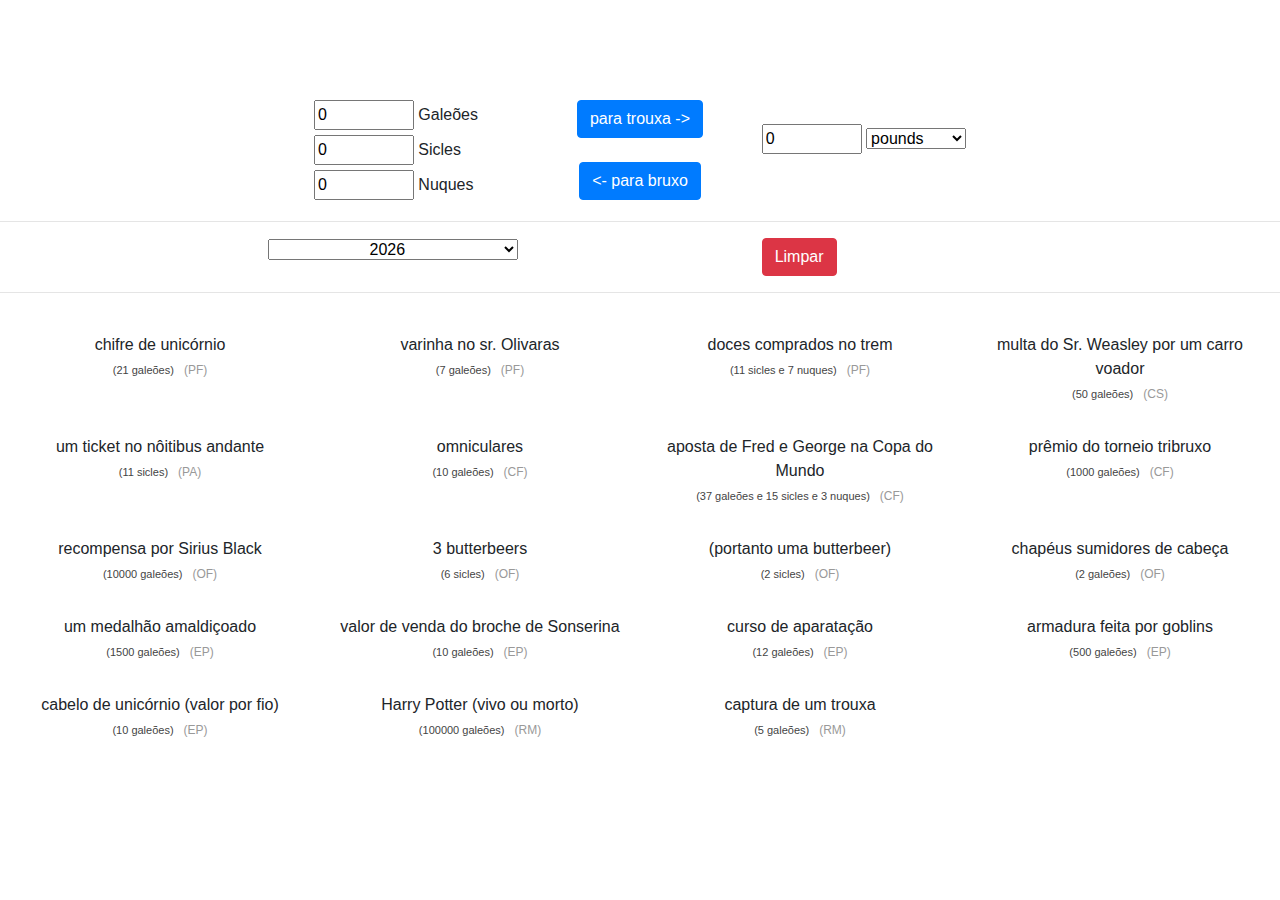
==== embed-full.html @ 97f89f83 "embed versions" ====
<!DOCTYPE html>
<html lang="pt-br">
<head>
	<title>nRT | calculadora de conversões financeiras de Harry Potter</title>
	<meta charset="utf-8">
	<meta name="viewport" content="width=device-width, initial-scale=1.0">

	<!-- SHARING META -->
	<meta property="og:type" content="website"/>
	<meta property="og:title" content="nRT: necrotério das desgraças"/>
	<meta property="og:description" content="Mortes em perspectiva"/>
	<meta property="og:site_name" content="nRT"/>
	<meta property="og:url" content="http://nrt.paulovelho.com.br/play/to-the-core/"/>
	<meta property="og:image" content="http://nrt.paulovelho.com.br/play/to-the-core/images/deep-earth.jpg"/>
	<meta property="twitter:image" content="http://nrt.paulovelho.com.br/play/to-the-core/images/deep-earth.jpg"/>
	<meta property="twitter:card" content="summary"/>
	<meta property="twitter:site" content="nRT"/>
	<meta property="twitter:title" content="nRT: necrotério das desgraças"/>
	<meta property="twitter:description" content="Mortes em perspectiva"/>

<!-- Global site tag (gtag.js) - Google Analytics -->
<script async src="https://www.googletagmanager.com/gtag/js?id=UA-12115523-3"></script>
<script>
  window.dataLayer = window.dataLayer || [];
  function gtag(){dataLayer.push(arguments);}
  gtag('js', new Date());

  gtag('config', 'UA-12115523-3');
</script>


	<link href='css/bootstrap.min.css' rel='stylesheet'>
	<link href='css/style.css' rel='stylesheet'>

</head>
<body>

	<div class="row calculator">
		<div class="col-sm-5 currency-hp">
			<input type="number" onkeypress="return event.charCode >= 48 && event.charCode <= 57" id="galleons" name="galleons" />
				<label for="galleons">Galeões</label><br/>
			<input type="number" onkeypress="return event.charCode >= 48 && event.charCode <= 57" id="sickles" name="sickles" />
				<label for="sickles">Sicles</label><br/>
			<input type="number" onkeypress="return event.charCode >= 48 && event.charCode <= 57" id="knuts" name="knuts" />
				<label for="knuts">Nuques</label><br/>
		</div>
		<div class="col-sm-2 center">
			<button class="btn btn-primary" onclick="toTrouxa();">
				para trouxa ->
			</button>
			<br/><br/>
			<button class="btn btn-primary" onclick="toBruxo();">
				<- para bruxo
			</button>
		</div>
		<div class="col-sm-5 currency-rl">
			<span class="more-info"></span><br/>
			<input type="number" id="trouxa" name="trouxa" class="form" />
			<select id="currency" onchange="toTrouxa();"></select>
		</div>
	</div>

	<hr/>
	<div class="row year">
		<div class="col-sm-5 year-hp">
			<select id="year-hp"></select>
		</div>
		<div class="col-sm-2">
		</div>
		<div class="col-sm-2">
			<button class="btn btn-danger" onclick="reset();">Limpar</button>
		</div>
		<div class="col-sm-3"></div>		
	</div>

	<hr/>
	<br/>

	<div class="row list" id="item-list">
	</div>

</body>

	<script type='text/javascript' src='js/_jquery.min.js'></script>
	<script type='text/javascript' src='js/conversion.js'></script>
	<script type='text/javascript' src='js/inflation.js'></script>
	<script type='text/javascript' src='js/logger.js'></script>
	<script type='text/javascript' src='js/book-list.js'></script>

	<script type='text/javascript' src='js/load.js'></script>

</html>
---- css/style.css ----
a:hover {
	color: inherit;
	text-decoration: none;
}

.center {
	text-align: center;
}

.site-title {
	font-family: "Merriweather", sans-serif;
	font-weight: bolder;
	color: #212529;
}

.page-title {
	font-variant: small-caps;
}

.header {
	background-color: #FFF;
	height: 50px;
}
.header a {
	color: #333;
}
.header a:hover {
	color: #550;
}
.container {
	margin-top: 50px;
	padding-bottom: 300px;
}


/* Footer
-------------------------------------------------- */
.footer {
	text-align: center;
	padding: 20px 0;
	margin-top: 30px;
	border-top: 1px solid #e5e5e5;
	background-color: #f5f5f5;
	height: 100px;
}
.footer p {
	margin-bottom: 0;
	color: #777;
}
.footer-links {
	margin: 10px 0;
}
.footer-links li {
	display: inline;
	padding: 0 2px;
}
.footer-links li:first-child {
	padding-left: 0;
}


.row {
	margin-left: 0 !important;
	margin-right: 0 !important;
}

.row.calculator {
	margin-top: 100px;
}
.currency-hp, .year-hp {
	text-align: right;
}
.currency-hp input {
	width: 100px;
}
.currency-rl input, .currency-rl select {
	width: 100px;
}
.year-hp option {
	text-align: center;
}
.currency-hp label {
	width: 100px;
	text-align: left;
}
select {
	width: 250px;
}


.log {
    margin: 50px auto 10px;
}
#log {
    background-color: #111;
    color: green;
    text-align: left;
    font-family: monospace;
    padding: 10px;
    height: 200px;
    overflow-y: scroll;
}
.debug-info {
	text-align: right;
	margin-top: 20px;
}


.list {

}
.list .item {
	text-align: center;
	cursor: pointer;
	padding-bottom: 30px;
}
.list .item .value {
	clear: both;
	color: #444;
	font-size: 11px;
}
.list .item .book {
	padding-left: 10px;	
	color: #999;
	font-size: 12px;
}
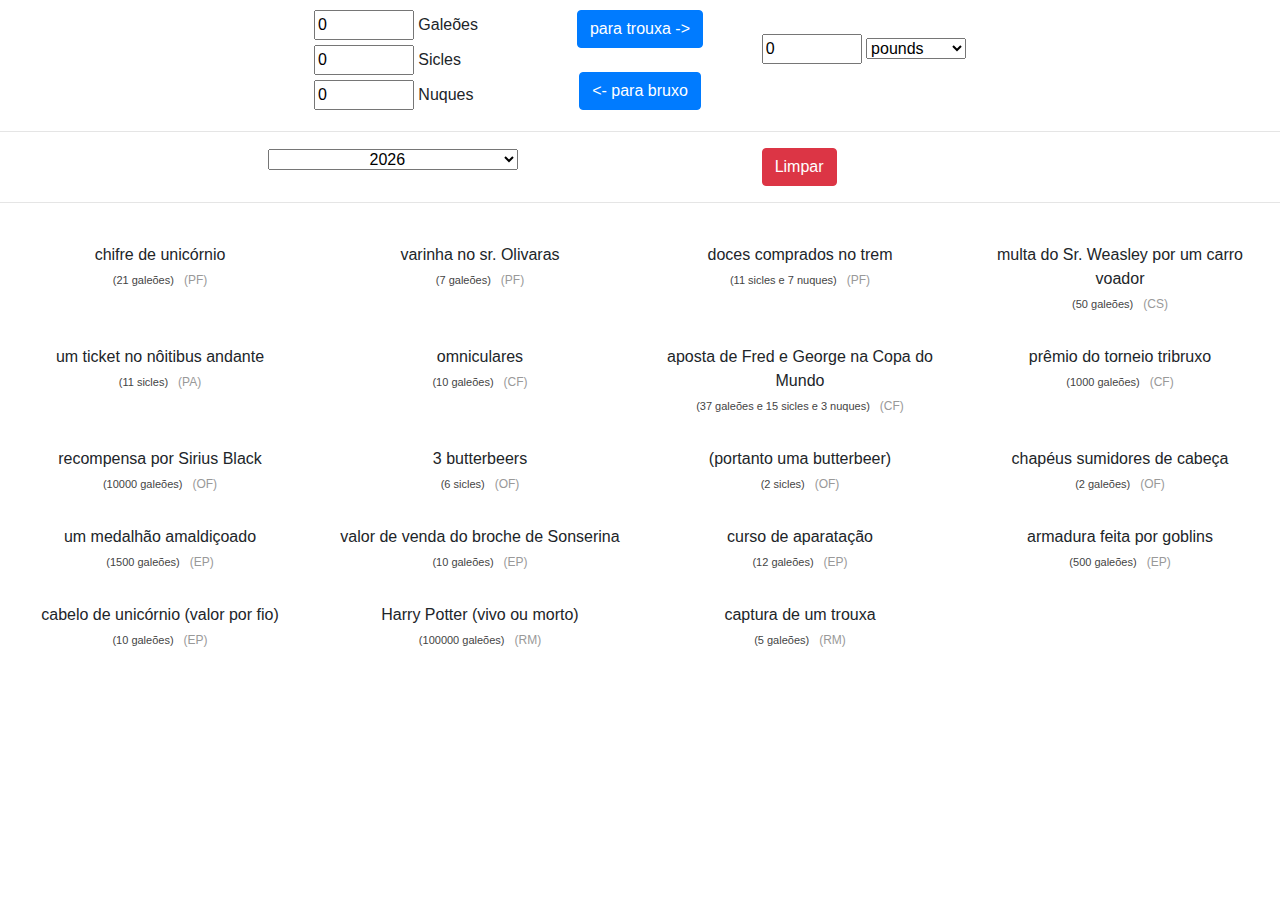
==== commit 6eccb7d2: "fixing embed styles" ====
--- a/embed-full.html
+++ b/embed-full.html
@@ -35,7 +35,7 @@
 </head>
 <body>
 
-	<div class="row calculator">
+	<div class="row calculator-embed">
 		<div class="col-sm-5 currency-hp">
 			<input type="number" onkeypress="return event.charCode >= 48 && event.charCode <= 57" id="galleons" name="galleons" />
 				<label for="galleons">Galeões</label><br/>
--- a/css/style.css
+++ b/css/style.css
@@ -67,6 +67,9 @@
 .row.calculator {
 	margin-top: 100px;
 }
+.row.calculator-embed {
+	margin-top: 10px;
+}
 .currency-hp, .year-hp {
 	text-align: right;
 }
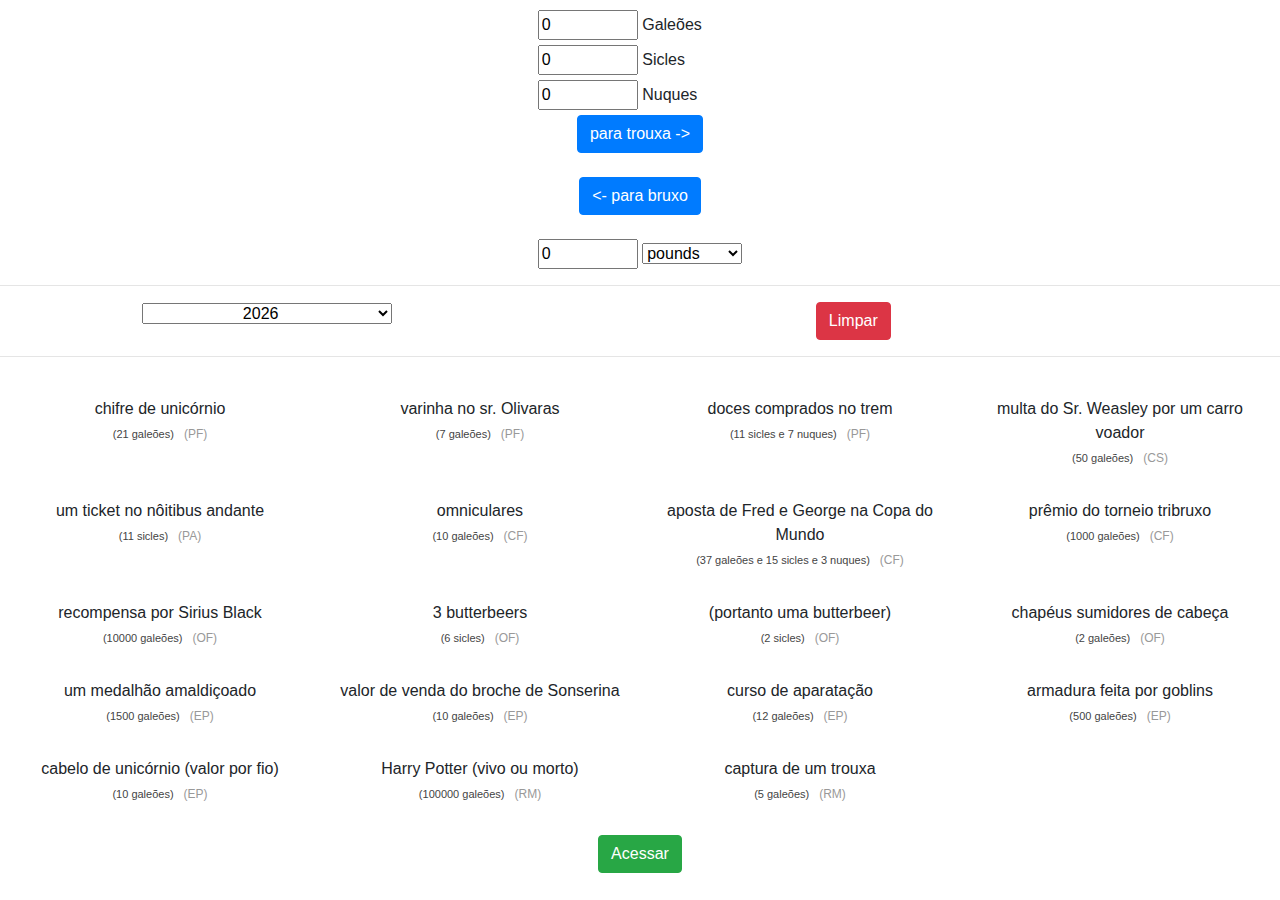
==== commit a030609b: "git share and responsive tweaks" ====
--- a/embed-full.html
+++ b/embed-full.html
@@ -36,7 +36,7 @@
 <body>
 
 	<div class="row calculator-embed">
-		<div class="col-sm-5 currency-hp">
+		<div class="col-sm-12 currency-hp">
 			<input type="number" onkeypress="return event.charCode >= 48 && event.charCode <= 57" id="galleons" name="galleons" />
 				<label for="galleons">Galeões</label><br/>
 			<input type="number" onkeypress="return event.charCode >= 48 && event.charCode <= 57" id="sickles" name="sickles" />
@@ -44,7 +44,7 @@
 			<input type="number" onkeypress="return event.charCode >= 48 && event.charCode <= 57" id="knuts" name="knuts" />
 				<label for="knuts">Nuques</label><br/>
 		</div>
-		<div class="col-sm-2 center">
+		<div class="col-sm-12 center">
 			<button class="btn btn-primary" onclick="toTrouxa();">
 				para trouxa ->
 			</button>
@@ -53,7 +53,7 @@
 				<- para bruxo
 			</button>
 		</div>
-		<div class="col-sm-5 currency-rl">
+		<div class="col-sm-12 currency-rl">
 			<span class="more-info"></span><br/>
 			<input type="number" id="trouxa" name="trouxa" class="form" />
 			<select id="currency" onchange="toTrouxa();"></select>
@@ -62,21 +62,26 @@
 
 	<hr/>
 	<div class="row year">
-		<div class="col-sm-5 year-hp">
+		<div class="col-md-5 col-sm-12 year-hp">
 			<select id="year-hp"></select>
 		</div>
-		<div class="col-sm-2">
+		<div class="col-md-2">
 		</div>
-		<div class="col-sm-2">
+		<div class="col-sm-12 col-md-2">
 			<button class="btn btn-danger" onclick="reset();">Limpar</button>
 		</div>
-		<div class="col-sm-3"></div>		
 	</div>
 
-	<hr/>
+	<hr/>	
 	<br/>
 
 	<div class="row list" id="item-list">
+	</div>
+
+	<div class="row list" id="item-list">
+		<div class="col-sm-12">
+			<button class="btn btn-success" onclick="window.location.href='http://nrt.paulovelho.com.br/play/harry-potter/'">Acessar</button>
+		</div>
 	</div>
 
 </body>
--- a/css/style.css
+++ b/css/style.css
@@ -89,6 +89,9 @@
 select {
 	width: 250px;
 }
+.more-info {
+	margin-top: 20px;
+}
 
 
 .log {
@@ -128,3 +131,12 @@
 	font-size: 12px;
 }
 
+.col-sm-12 {
+	text-align: center;
+}
+.git-logo {
+	width: 50px;
+}
+.git-share {
+	margin: 0 auto; 
+}
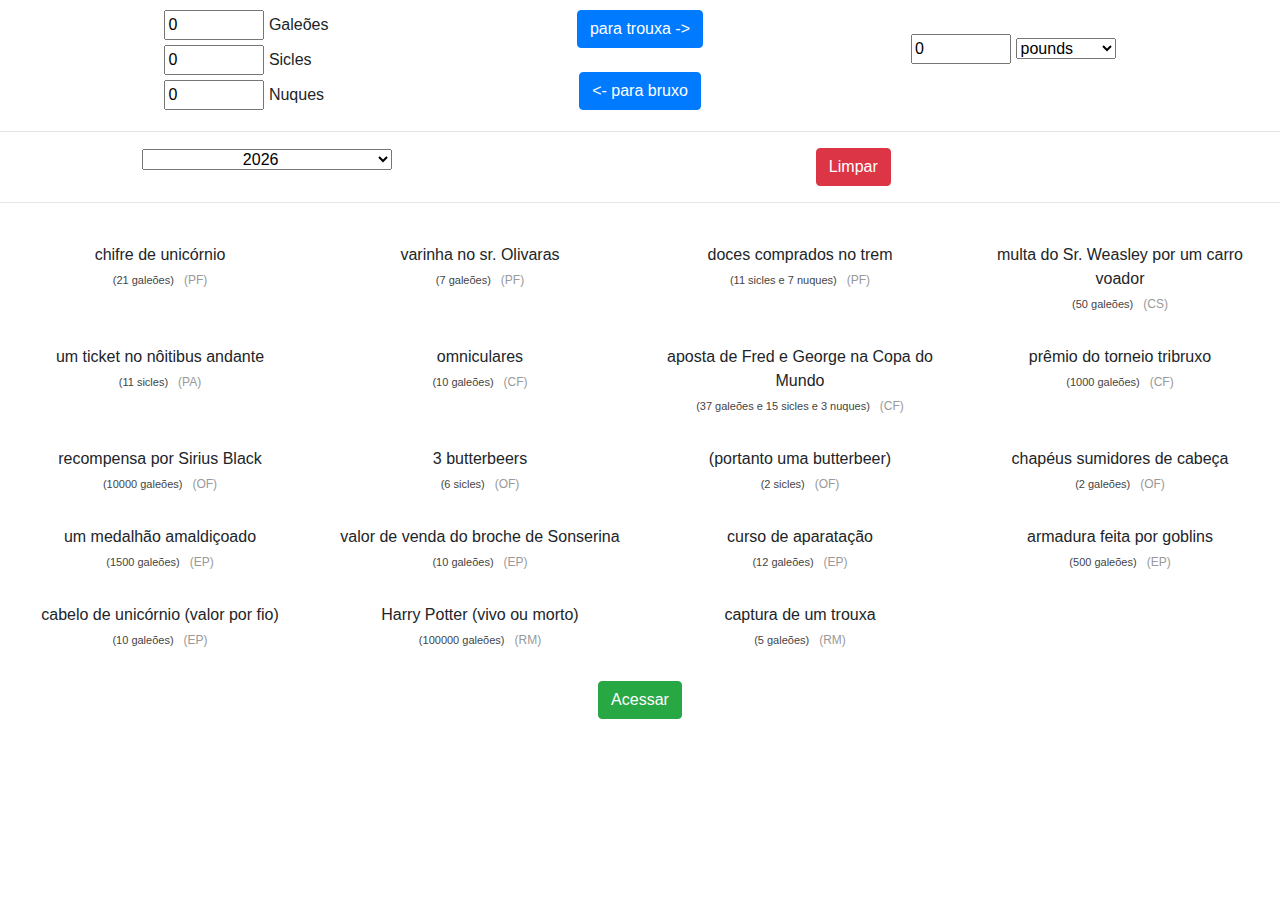
==== commit c2f6cfd9: "fix responsive layout" ====
--- a/embed-full.html
+++ b/embed-full.html
@@ -36,7 +36,7 @@
 <body>
 
 	<div class="row calculator-embed">
-		<div class="col-sm-12 currency-hp">
+		<div class="col-sm-12 col-md-5 currency-hp">
 			<input type="number" onkeypress="return event.charCode >= 48 && event.charCode <= 57" id="galleons" name="galleons" />
 				<label for="galleons">Galeões</label><br/>
 			<input type="number" onkeypress="return event.charCode >= 48 && event.charCode <= 57" id="sickles" name="sickles" />
@@ -44,7 +44,7 @@
 			<input type="number" onkeypress="return event.charCode >= 48 && event.charCode <= 57" id="knuts" name="knuts" />
 				<label for="knuts">Nuques</label><br/>
 		</div>
-		<div class="col-sm-12 center">
+		<div class="col-sm-12 col-md-2 center">
 			<button class="btn btn-primary" onclick="toTrouxa();">
 				para trouxa ->
 			</button>
@@ -53,7 +53,7 @@
 				<- para bruxo
 			</button>
 		</div>
-		<div class="col-sm-12 currency-rl">
+		<div class="col-sm-12 col-md-5 currency-rl">
 			<span class="more-info"></span><br/>
 			<input type="number" id="trouxa" name="trouxa" class="form" />
 			<select id="currency" onchange="toTrouxa();"></select>
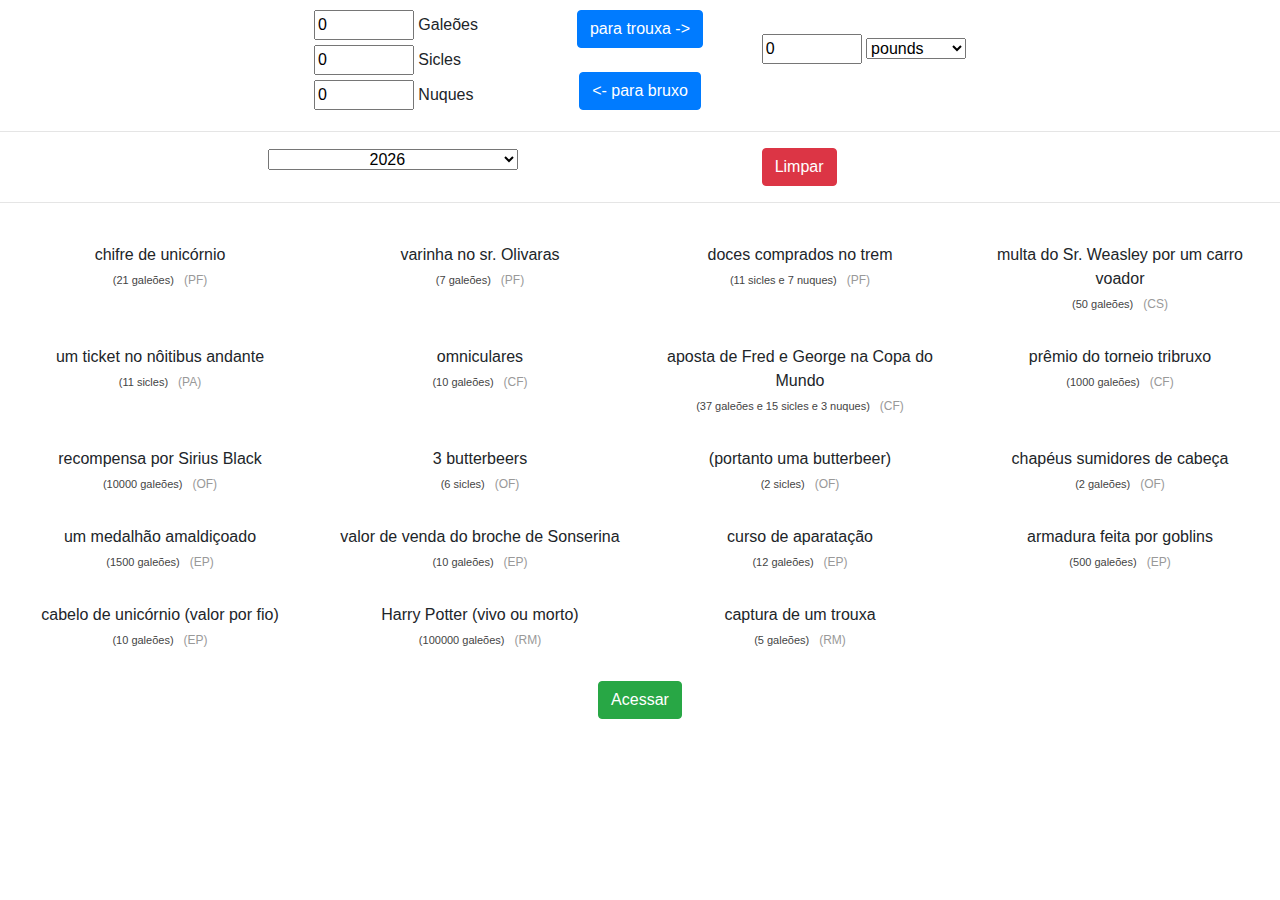
==== commit 9205586d: "fix responsive layout" ====
--- a/embed-full.html
+++ b/embed-full.html
@@ -79,7 +79,7 @@
 	</div>
 
 	<div class="row list" id="item-list">
-		<div class="col-sm-12">
+		<div class="col-sm-12 center">
 			<button class="btn btn-success" onclick="window.location.href='http://nrt.paulovelho.com.br/play/harry-potter/'">Acessar</button>
 		</div>
 	</div>
--- a/css/style.css
+++ b/css/style.css
@@ -131,8 +131,10 @@
 	font-size: 12px;
 }
 
-.col-sm-12 {
-	text-align: center;
+@media screen and (max-width:800px) {
+	.col-sm-12 {
+		text-align: center;
+	}
 }
 .git-logo {
 	width: 50px;
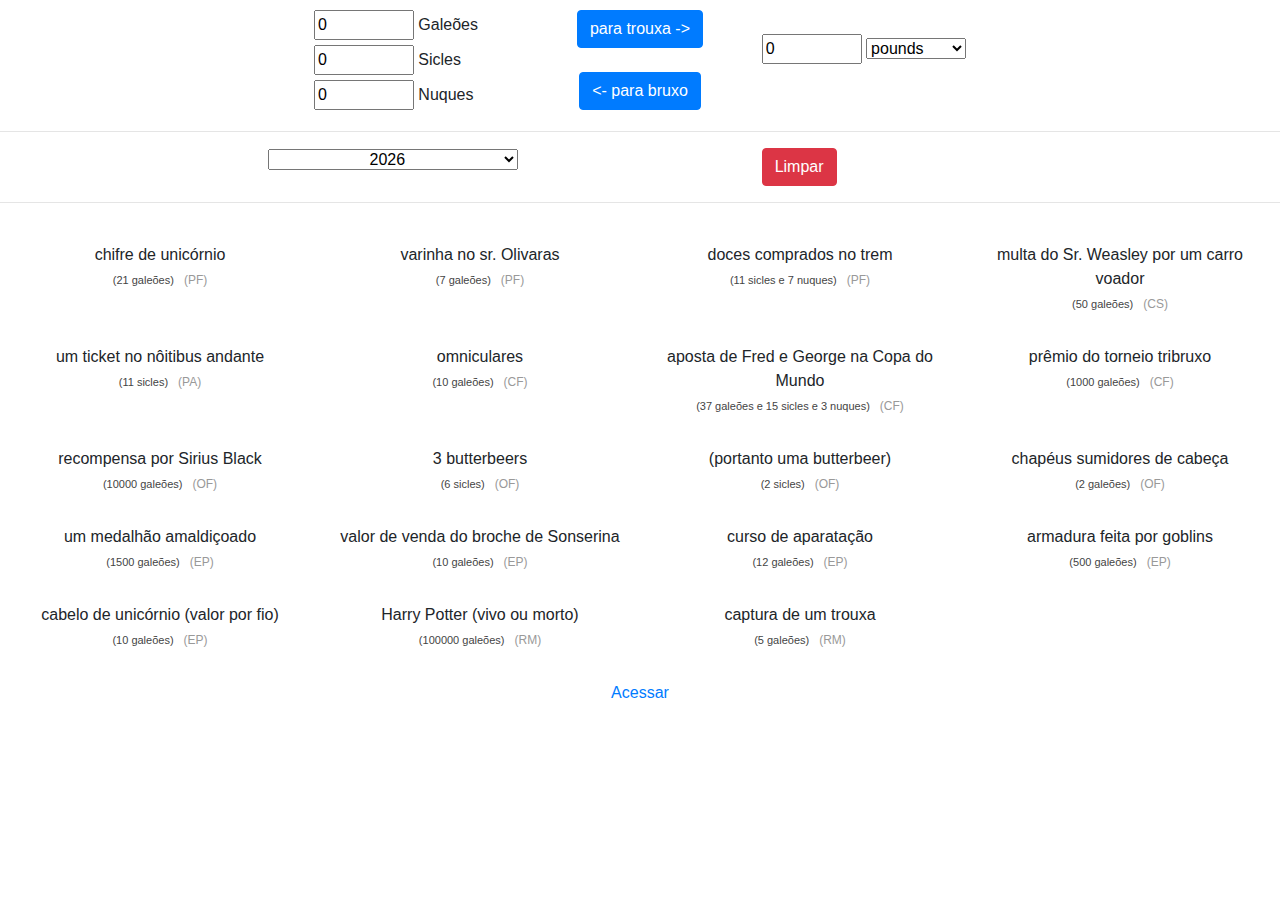
==== commit 8fea92eb: "fix embed link" ====
--- a/embed-full.html
+++ b/embed-full.html
@@ -80,7 +80,7 @@
 
 	<div class="row list" id="item-list">
 		<div class="col-sm-12 center">
-			<button class="btn btn-success" onclick="window.location.href='http://nrt.paulovelho.com.br/play/harry-potter/'">Acessar</button>
+			<a href='http://nrt.paulovelho.com.br/play/harry-potter/' target="_blank">Acessar</button>
 		</div>
 	</div>
 
